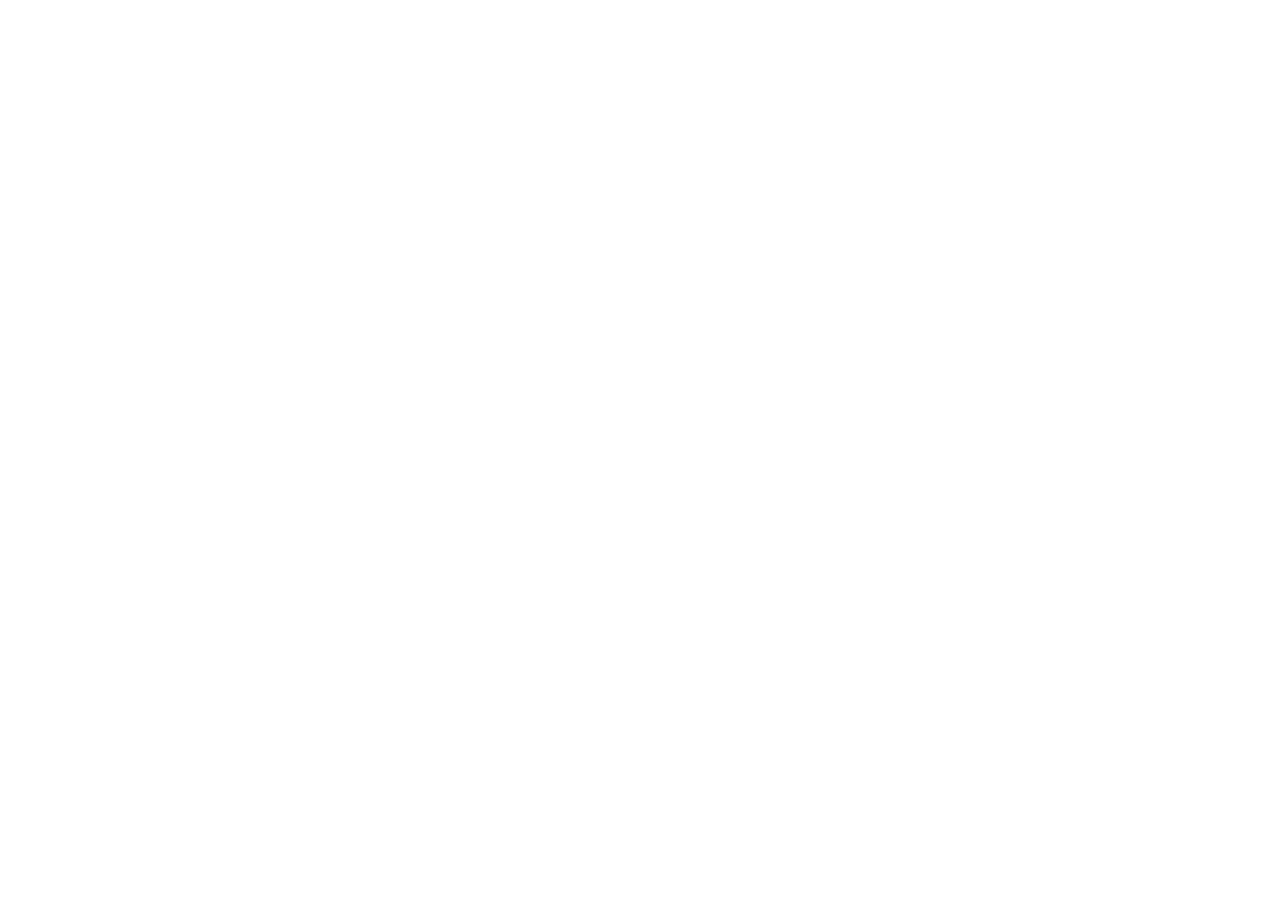
==== index.html @ 2b8a038a "Setup The Initial Enviroment" ====
<!doctype html>
<html lang="en">
  <head>
    <meta charset="UTF-8" />
    <meta name="viewport" content="width=device-width, initial-scale=1.0" />
    <title>Bondi</title>
    <link rel="stylesheet" href="css/all.min.css" />
    <link rel="stylesheet" href="css/main.css" />
    <link rel="preconnect" href="https://fonts.googleapis.com" />
    <link rel="preconnect" href="https://fonts.gstatic.com" crossorigin />
    <link
      href="https://fonts.googleapis.com/css2?family=Roboto:ital,wght@0,100..900;1,100..900&display=swap"
      rel="stylesheet"
    />
  </head>
  <body>
    <script src="js/all.min.js"></script>
  </body>
</html>
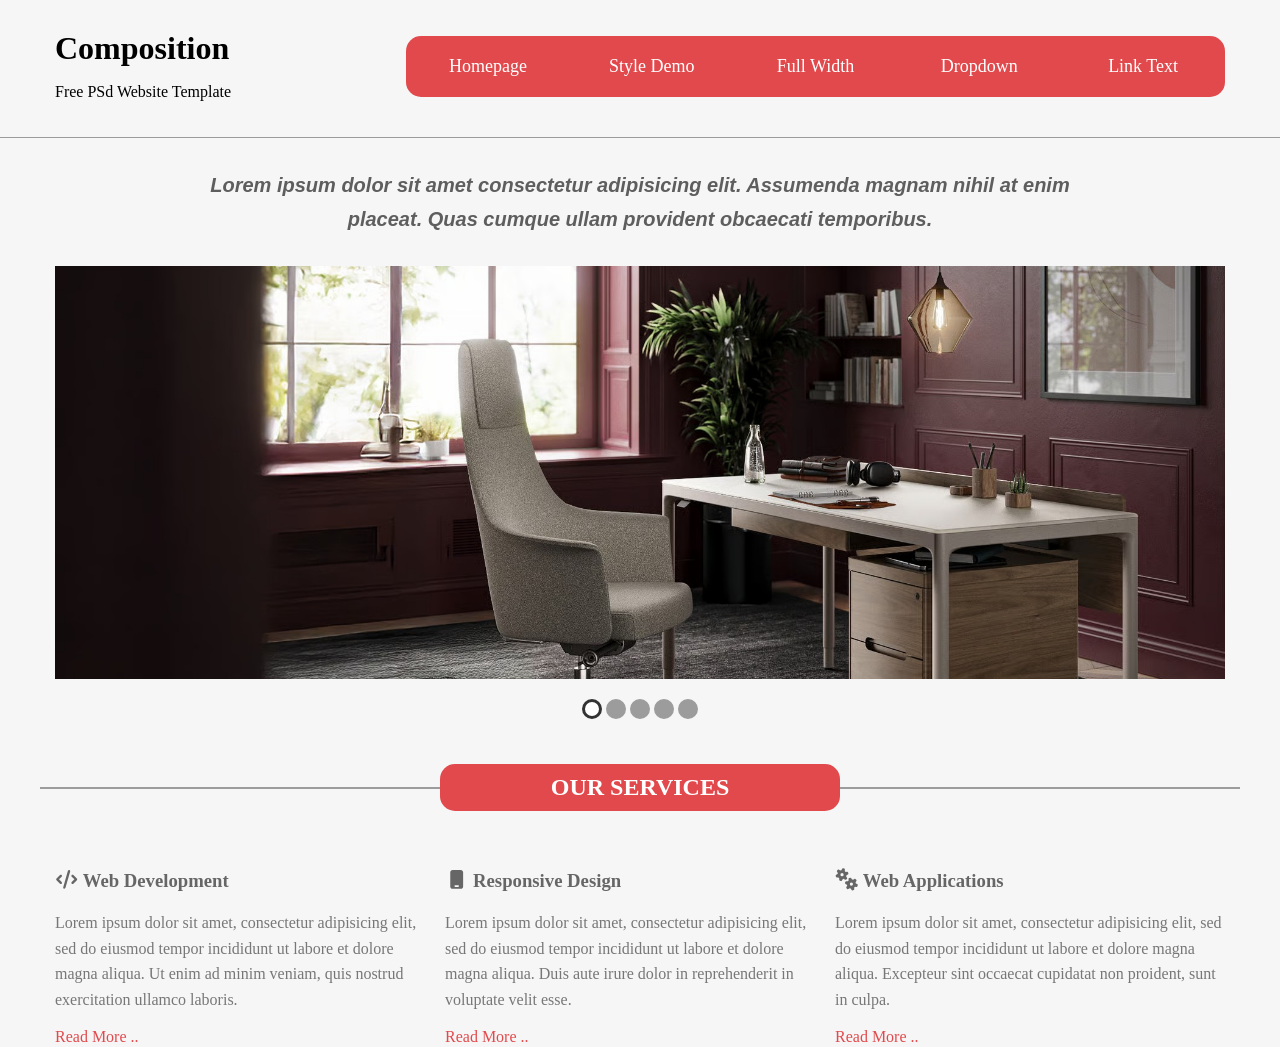
==== commit d5117088: "Upload new progress" ====
--- a/index.html
+++ b/index.html
@@ -6,14 +6,104 @@
     <title>Bondi</title>
     <link rel="stylesheet" href="css/all.min.css" />
     <link rel="stylesheet" href="css/main.css" />
+    <link rel="stylesheet" href="css/normalize.css" />
     <link rel="preconnect" href="https://fonts.googleapis.com" />
     <link rel="preconnect" href="https://fonts.gstatic.com" crossorigin />
+    <link rel="stylesheet" href="css/homepage.css" />
     <link
       href="https://fonts.googleapis.com/css2?family=Roboto:ital,wght@0,100..900;1,100..900&display=swap"
       rel="stylesheet"
     />
   </head>
   <body>
+    <!-- Start Header -->
+    <div class="header">
+      <div class="container">
+        <div class="logo">
+          <h1>Composition</h1>
+          <p>Free PSd Website Template</p>
+        </div>
+        <ul class="navbar ul-unstyled">
+          <li><a href="">Homepage</a></li>
+          <li><a href="">Style Demo</a></li>
+          <li><a href="">Full Width</a></li>
+          <li><a href="">Dropdown</a></li>
+          <li><a href="">Link Text</a></li>
+        </ul>
+      </div>
+    </div>
+    <!-- End Header -->
+    <!-- Start Slider -->
+    <div class="slider">
+      <div class="container">
+        <blockquote>
+          Lorem ipsum dolor sit amet consectetur adipisicing elit. Assumenda
+          magnam nihil at enim placeat. Quas cumque ullam provident obcaecati
+          temporibus.
+        </blockquote>
+        <img src="imgs/desk.jpg" alt="" />
+        <ul class="bullets">
+          <li class="active"></li>
+          <li></li>
+          <li></li>
+          <li></li>
+          <li></li>
+        </ul>
+      </div>
+    </div>
+    <!-- End Slider -->
+    <!-- Start Services -->
+    <div class="services">
+      <div class="container">
+        <div class="head-with-border">
+          <h2>Our Services</h2>
+        </div>
+
+        <div class="service-box">
+          <h3 class="service-title">
+            <i class="fa fa-code"></i> Web Development
+          </h3>
+
+          <p class="service-desc">
+            Lorem ipsum dolor sit amet, consectetur adipisicing elit, sed do
+            eiusmod tempor incididunt ut labore et dolore magna aliqua. Ut enim
+            ad minim veniam, quis nostrud exercitation ullamco laboris.
+          </p>
+
+          <a class="link" href="#">Read More ..</a>
+        </div>
+
+        <div class="service-box">
+          <h3 class="service-title">
+            <i class="fa fa-mobile"></i> Responsive Design
+          </h3>
+
+          <p class="service-desc">
+            Lorem ipsum dolor sit amet, consectetur adipisicing elit, sed do
+            eiusmod tempor incididunt ut labore et dolore magna aliqua. Duis
+            aute irure dolor in reprehenderit in voluptate velit esse.
+          </p>
+
+          <a class="link" href="#">Read More ..</a>
+        </div>
+
+        <div class="service-box">
+          <h3 class="service-title">
+            <i class="fa fa-cogs"></i> Web Applications
+          </h3>
+
+          <p class="service-desc">
+            Lorem ipsum dolor sit amet, consectetur adipisicing elit, sed do
+            eiusmod tempor incididunt ut labore et dolore magna aliqua.
+            Excepteur sint occaecat cupidatat non proident, sunt in culpa.
+          </p>
+
+          <a class="link" href="#">Read More ..</a>
+        </div>
+      </div>
+    </div>
+    <!-- End Services -->
+
     <script src="js/all.min.js"></script>
   </body>
 </html>
--- a/css/homepage.css
+++ b/css/homepage.css
@@ -0,0 +1,151 @@
+* {
+  box-sizing: border-box;
+}
+
+.container {
+  width: 1200px;
+  margin: auto;
+  padding-left: 15px;
+  padding-right: 15px;
+  position: relative;
+}
+
+.head-with-border h2 {
+  text-align: center;
+  background-color: #e2494c;
+  color: #fff;
+  margin: 40px auto;
+  border-radius: 15px;
+  -webkit-border-radius: 15px;
+  -moz-border-radius: 15px;
+  -ms-border-radius: 15px;
+  -o-border-radius: 15px;
+  width: 400px;
+  padding: 10px 15px;
+  text-transform: uppercase;
+}
+.head-with-border h2:before {
+  content: "";
+  width: 100%;
+  height: 1.5px;
+  background-color: #9c9c9c;
+  position: absolute;
+  left: 0;
+  top: 50%;
+  z-index: -1;
+}
+
+body {
+  background-color: #f6f6f6;
+  font-family: Tahoma;
+  font-size: 16px;
+}
+
+ul,
+ol {
+  list-style: none;
+  padding: 0;
+}
+
+.header {
+  padding: 20px 0;
+  overflow: hidden;
+  border-bottom: 1px solid #9c9c9c;
+}
+.header .logo {
+  width: 30%;
+  float: left;
+}
+.header .logo h1 {
+  margin-bottom: 0;
+  margin-top: 10px;
+}
+.header .navbar {
+  width: 70%;
+  float: left;
+  background-color: #e2494c;
+  border-radius: 15px;
+  -webkit-border-radius: 15px;
+  -moz-border-radius: 15px;
+  -ms-border-radius: 15px;
+  -o-border-radius: 15px;
+}
+.header .navbar li {
+  width: 20%;
+  float: left;
+  font-size: 18px;
+  text-align: center;
+}
+.header .navbar li a {
+  display: block;
+  padding: 20px 10px;
+  color: #fff;
+  text-decoration: none;
+}
+.header .navbar li a:hover {
+  color: #ddd;
+}
+
+/* Start Slider */
+.slider blockquote {
+  font-size: 20px;
+  font-style: italic;
+  font-weight: bold;
+  font-family: Tahoma, Arial;
+  line-height: 1.7;
+  text-align: center;
+  color: #5e5e5e;
+  width: 80%;
+  margin: 30px auto;
+}
+.slider img {
+  width: 100%;
+}
+.slider .bullets {
+  text-align: center;
+}
+.slider .bullets li {
+  display: inline-block;
+  width: 20px;
+  height: 20px;
+  background-color: #9c9c9c;
+  border-radius: 50%;
+  -webkit-border-radius: 50%;
+  -moz-border-radius: 50%;
+  -ms-border-radius: 50%;
+  -o-border-radius: 50%;
+  border: 3px solid #9c9c9c;
+  cursor: pointer;
+}
+.slider .bullets li.active, .slider .bullets li:hover {
+  background-color: white;
+  border: 3px solid #333;
+}
+
+/* End Slider */
+/* Start Services */
+.services .service-box {
+  float: left;
+  width: 33.3333333333%;
+}
+.services .service-box:not(:last-of-type) {
+  padding-right: 20px;
+}
+.services .service-box .service-title {
+  color: #666;
+}
+.services .service-box .service-title i {
+  font-size: 35px;
+  position: relative;
+  top: 4px;
+}
+.services .service-box .service-desc {
+  color: #777;
+  line-height: 1.6;
+}
+.services .service-box .link {
+  color: #e2494c;
+  text-decoration: none;
+}
+
+/* End Services *//*# sourceMappingURL=homepage.css.map */
